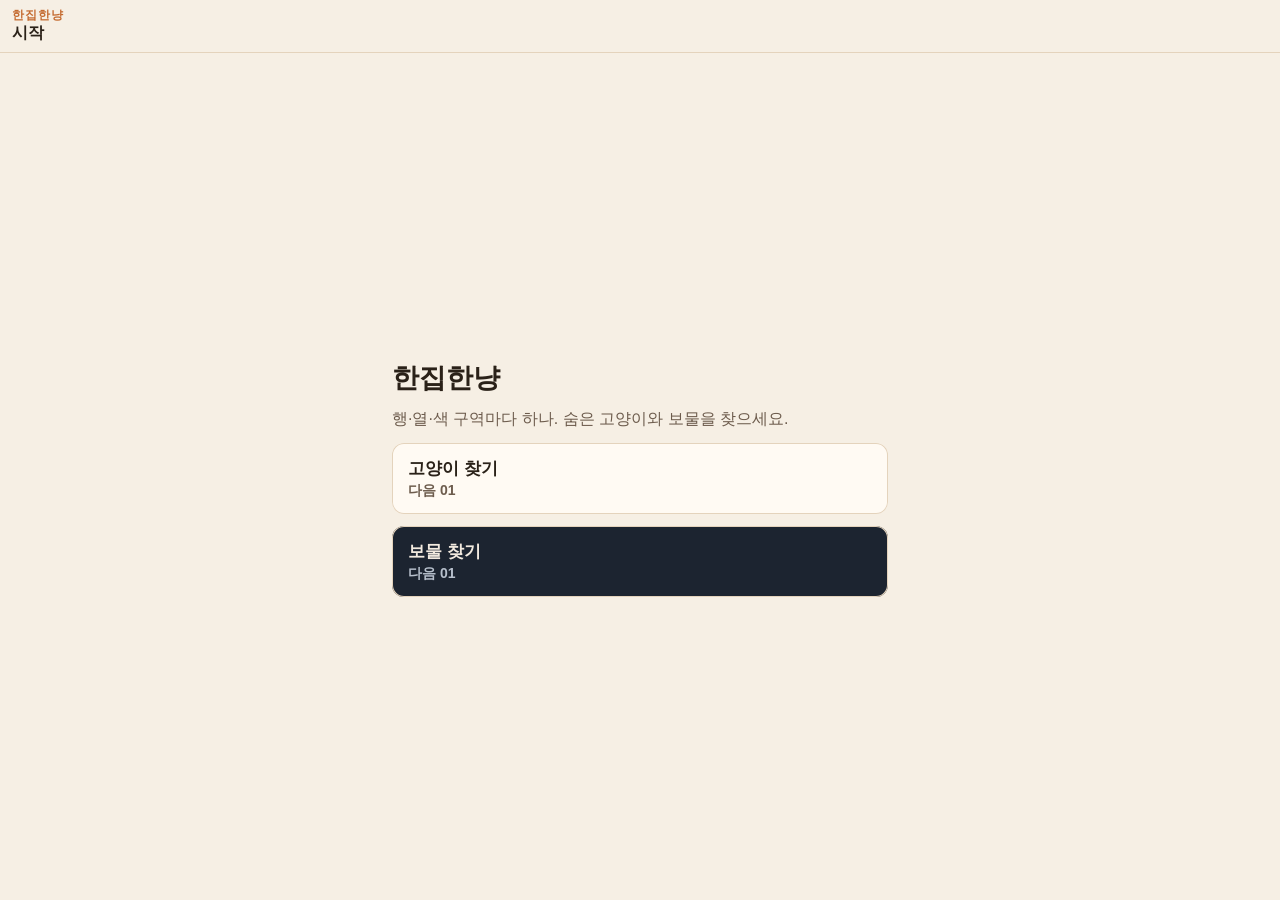
==== games/sudoku-hunt/index.html @ ab02417c "Add 한집한냥 HTML5 game for GitHub Pages." ====
<!DOCTYPE html>
<html lang="ko">
<head>
  <meta charset="utf-8" />
  <meta name="viewport" content="width=device-width, initial-scale=1, viewport-fit=cover" />
  <meta name="theme-color" content="#f6efe4" />
  <title>한집한냥</title>
  <link rel="stylesheet" href="style.css" />
</head>
<body>
  <svg class="sprite" aria-hidden="true">
    <symbol id="ico-cat" viewBox="0 0 64 64">
      <path fill="currentColor" d="M14 30 20 12l8 14h8L44 12l6 18c6 4 8 16-2 24-6 4-12 6-16 6s-10-2-16-6c-10-8-8-20-2-24z"/>
      <circle cx="26" cy="34" r="2.2" fill="#1b140e"/>
      <circle cx="40" cy="34" r="2.2" fill="#1b140e"/>
      <path fill="#1b140e" d="M31 40h2l-1 3z"/>
    </symbol>
    <symbol id="ico-box" viewBox="0 0 64 64">
      <path fill="currentColor" d="M10 28h44l-6 26H16z"/>
      <path fill="currentColor" d="m10 28 22-14 22 14-22 6z"/>
      <path stroke="#1b140e" stroke-width="2" d="M32 20v14"/>
    </symbol>
    <symbol id="ico-box-open" viewBox="0 0 64 64">
      <path fill="currentColor" d="M12 32h40l-5 22H17z"/>
      <path fill="currentColor" d="m8 30 16-18 8 8 8-10 16 18-24 4z"/>
    </symbol>
    <symbol id="ico-paw" viewBox="0 0 64 64">
      <ellipse cx="32" cy="42" rx="11" ry="9" fill="currentColor"/>
      <circle cx="18" cy="26" r="5" fill="currentColor"/>
      <circle cx="30" cy="18" r="5" fill="currentColor"/>
      <circle cx="44" cy="20" r="5" fill="currentColor"/>
      <circle cx="50" cy="32" r="4" fill="currentColor"/>
    </symbol>
    <symbol id="ico-dust" viewBox="0 0 64 64">
      <circle cx="18" cy="36" r="4" fill="currentColor"/>
      <circle cx="32" cy="24" r="3" fill="currentColor"/>
      <circle cx="46" cy="38" r="5" fill="currentColor"/>
    </symbol>
    <symbol id="ico-heart" viewBox="0 0 64 64">
      <path fill="currentColor" d="M32 54 14 36C6 28 8 14 20 14c6 0 10 4 12 8 2-4 6-8 12-8 12 0 14 14 6 22z"/>
    </symbol>
    <symbol id="ico-heart-empty" viewBox="0 0 64 64">
      <path fill="none" stroke="currentColor" stroke-width="4" d="M32 52 16 36c-6-6-4-16 6-16 5 0 8 3 10 7 2-4 5-7 10-7 10 0 12 10 6 16z"/>
    </symbol>
    <symbol id="ico-tuna" viewBox="0 0 64 64">
      <rect x="12" y="24" width="40" height="24" rx="4" fill="currentColor"/>
      <ellipse cx="32" cy="24" rx="20" ry="7" fill="currentColor"/>
      <ellipse cx="32" cy="24" rx="7" ry="3" fill="none" stroke="#1b140e" stroke-width="2"/>
    </symbol>
    <symbol id="ico-shovel" viewBox="0 0 64 64">
      <path fill="currentColor" d="m38 8 16 16-8 8-16-16z"/>
      <path stroke="currentColor" stroke-width="6" stroke-linecap="round" d="m36 26-22 28"/>
    </symbol>
    <symbol id="ico-lock" viewBox="0 0 64 64">
      <rect x="16" y="28" width="32" height="24" rx="4" fill="currentColor"/>
      <path fill="none" stroke="currentColor" stroke-width="5" d="M24 28v-8a8 8 0 0 1 16 0v8"/>
    </symbol>
  </svg>

  <div id="app" data-mode="cat" data-screen="start">
    <header class="top">
      <button type="button" id="btn-back" class="text-btn" hidden>레벨</button>
      <div class="top-mid">
        <p id="top-kicker" class="kicker">한집한냥</p>
        <p id="top-title" class="top-title">시작</p>
      </div>
      <div class="top-stats">
        <p id="gold-pill" class="gold" hidden>골드 40</p>
        <div id="hearts" class="hearts" hidden></div>
        <button type="button" id="btn-timer" class="text-btn timer-btn" hidden>시간</button>
        <button type="button" id="btn-pause" class="text-btn" hidden>일시정지</button>
      </div>
    </header>

    <main>
      <section id="screen-start" class="screen start">
        <h1>한집한냥</h1>
        <p class="lede">행·열·색 구역마다 하나. 숨은 고양이와 보물을 찾으세요.</p>
        <button type="button" id="pick-cat" class="mode-btn">
          <span>고양이 찾기</span>
          <small id="next-cat">다음 01</small>
        </button>
        <button type="button" id="pick-treasure" class="mode-btn">
          <span>보물 찾기</span>
          <small id="next-treasure">다음 01</small>
        </button>
      </section>

      <section id="screen-select" class="screen" hidden>
        <h1 id="select-heading">레벨</h1>
        <p id="select-note" class="note" role="status"></p>
        <div id="level-grid" class="lv-grid"></div>
      </section>

      <section id="screen-play" class="screen play" hidden>
        <div id="board-wrap">
          <div id="board" role="grid" aria-label="퍼즐 판"></div>
        </div>
        <p id="status" class="status" role="status"></p>
        <div id="stuck" class="stuck" hidden>
          <p>이 배치로는 끝낼 수 없어요</p>
          <button type="button" id="btn-undo">마지막 확정 되돌리기</button>
        </div>
      </section>

      <section id="screen-result" class="screen result" hidden>
        <p id="result-stars" class="result-stars"></p>
        <h1 id="result-line"></h1>
        <p id="result-extra" class="lede"></p>
        <p id="result-stats"></p>
        <p id="result-gold"></p>
        <div class="result-actions">
          <button type="button" id="btn-next">다음 판</button>
          <button type="button" id="btn-retry">다시</button>
          <button type="button" id="btn-levels">레벨 선택</button>
        </div>
      </section>
    </main>

    <footer id="tools" class="tools" hidden>
      <button type="button" class="tool is-on" data-tool="mark" aria-pressed="true">
        <svg class="glyph" aria-hidden="true"><use href="#ico-cat"></use></svg>
        <span>확정</span>
      </button>
      <button type="button" class="tool" data-tool="cross" aria-pressed="false">
        <svg class="glyph" aria-hidden="true"><use href="#ico-paw"></use></svg>
        <span>×</span>
      </button>
      <button type="button" class="tool" data-tool="erase" aria-pressed="false">
        <svg class="glyph" aria-hidden="true"><use href="#ico-dust"></use></svg>
        <span>지우개</span>
      </button>
      <button type="button" class="tool" id="btn-hint">
        <svg class="glyph" id="hint-icon" aria-hidden="true"><use href="#ico-tuna"></use></svg>
        <span id="hint-label">힌트 2</span>
      </button>
    </footer>
  </div>

  <div id="overlay" class="overlay" hidden>
    <div id="dialog" class="dialog" role="dialog" aria-modal="true"></div>
  </div>

  <script src="levels.js"></script>
  <script src="game.js"></script>
</body>
</html>
---- games/sudoku-hunt/style.css ----
:root {
  color-scheme: light;
  --bg: #f6efe4;
  --ink: #2a2118;
  --muted: #6d5c4d;
  --panel: #fffaf3;
  --line: #e4d3bc;
  --accent: #c46a2f;
  --danger: #c4382a;
  --heart: #d4534a;
  --shadow: 0 10px 30px rgba(70, 42, 18, 0.08);
  --safe-top: env(safe-area-inset-top, 0px);
  --safe-bottom: env(safe-area-inset-bottom, 0px);
  --font: "Apple SD Gothic Neo", "Malgun Gothic", "Noto Sans KR", sans-serif;
}

[data-mode="treasure"] {
  color-scheme: dark;
  --bg: #1c2430;
  --ink: #f2eadf;
  --muted: #b7c0cc;
  --panel: #273140;
  --line: #3c4a5e;
  --accent: #e2b657;
  --danger: #ff8d7a;
  --heart: #ff8d7a;
  --shadow: 0 12px 32px rgba(0, 0, 0, 0.28);
}

* { box-sizing: border-box; }
html, body { height: 100%; }
body {
  margin: 0;
  background: var(--bg);
  color: var(--ink);
  font-family: var(--font);
  -webkit-tap-highlight-color: transparent;
  user-select: none;
  touch-action: manipulation;
  overscroll-behavior: none;
}
button, p, h1 { font-family: inherit; }
button { color: inherit; }
h1 { font-size: 1.7rem; line-height: 1.25; margin: 0; }
.sprite { position: absolute; width: 0; height: 0; overflow: hidden; }

#app {
  min-height: 100%;
  min-height: 100dvh;
  display: flex;
  flex-direction: column;
  background: var(--bg);
}

.top {
  display: flex;
  align-items: center;
  gap: 8px;
  padding: calc(8px + var(--safe-top)) 12px 8px;
  border-bottom: 1px solid var(--line);
}
.top-mid { flex: 1; min-width: 0; }
.kicker {
  margin: 0;
  font-size: 0.72rem;
  letter-spacing: 0.08em;
  color: var(--accent);
  font-weight: 700;
}
.top-title { margin: 0; font-weight: 700; }
.top-stats { display: flex; align-items: center; gap: 6px; }
.gold, .hearts, .practice { margin: 0; font-size: 0.85rem; font-weight: 700; }
.hearts { display: flex; align-items: center; gap: 2px; color: var(--heart); }
.hearts .glyph { width: 18px; height: 18px; }
.text-btn, .tool, .mode-btn, .lv, .result-actions button, .dialog button, .stuck button {
  border: 0;
  background: var(--panel);
  border-radius: 12px;
  min-height: 44px;
  padding: 8px 10px;
  font-weight: 700;
  box-shadow: inset 0 0 0 1px var(--line);
}
.text-btn { min-width: 44px; }
.timer-btn { min-width: 64px; font-variant-numeric: tabular-nums; }
.text-btn:disabled { opacity: 0.55; }

main { flex: 1; min-height: 0; display: flex; flex-direction: column; }
.screen { padding: 16px 12px 12px; }
.start, .result {
  flex: 1;
  display: flex;
  flex-direction: column;
  justify-content: center;
  gap: 12px;
  width: min(520px, 100%);
  margin: 0 auto;
}
.lede { margin: 0; color: var(--muted); line-height: 1.5; }
.mode-btn, .result-actions button, .dialog button, .stuck button {
  width: 100%;
  text-align: left;
  font-size: 1.05rem;
}
.mode-btn { display: flex; flex-direction: column; align-items: flex-start; gap: 2px; padding: 14px 16px; }
.mode-btn small { color: var(--muted); font-weight: 600; }
#pick-treasure { background: #1c2430; color: #f2eadf; }
#pick-treasure small { color: #b7c0cc; }

#screen-select { overflow: auto; }
.note { min-height: 1.4em; margin: 8px 0; color: var(--danger); font-weight: 700; }
.lv-grid { display: grid; grid-template-columns: repeat(4, 1fr); gap: 8px; }
.lv { display: flex; flex-direction: column; align-items: center; justify-content: center; gap: 2px; padding: 8px 4px; }
.lv-id { font-size: 1rem; }
.lv-stars { font-size: 0.72rem; color: var(--accent); letter-spacing: 0.04em; }
.lv.is-lock { opacity: 0.55; }
.lv.is-lock .lv-stars { color: var(--muted); }

.play { flex: 1; display: flex; flex-direction: column; min-height: 0; padding-top: 10px; }
#board-wrap { flex: 1; display: flex; align-items: center; justify-content: center; min-height: 0; }
.board {
  width: min(520px, calc(100vw - 24px));
  display: grid;
  gap: 0;
  border: 2px solid var(--ink);
  border-radius: 12px;
  overflow: hidden;
  background: var(--ink);
}
.cell {
  position: relative;
  display: grid;
  place-items: center;
  aspect-ratio: 1;
  min-width: 0;
  border: 0;
  padding: 0;
  color: #24180f;
}
[data-mode="treasure"] .cell { color: #f6edd8; }
.cell.split-r { box-shadow: inset -2px 0 0 var(--ink); }
.cell.split-b { box-shadow: inset 0 -2px 0 var(--ink); }
.cell.split-r.split-b { box-shadow: inset -2px 0 0 var(--ink), inset 0 -2px 0 var(--ink); }
.cell .glyph { width: 68%; height: 68%; position: relative; z-index: 1; }
.cell .glyph.auto { width: 40%; height: 40%; opacity: 0.4; }
.cell.hot::before {
  content: "";
  position: absolute;
  inset: 0;
  background: rgba(255, 255, 255, 0.2);
  pointer-events: none;
}
[data-mode="treasure"] .cell.hot::before { background: rgba(255, 255, 255, 0.1); }
.cell.cursor { outline: 2px solid var(--ink); outline-offset: -3px; z-index: 1; }
.cell.conflict, .cell.reject { outline: 3px solid var(--danger); outline-offset: -3px; z-index: 2; }
.cell .glyph.lock-badge { position: absolute; right: 1px; bottom: 1px; width: 11px; height: 11px; opacity: 0.8; z-index: 1; }
.half-badge {
  position: absolute;
  left: 2px;
  top: 2px;
  z-index: 1;
  font-size: 10px;
  line-height: 1.2;
  font-weight: 800;
  padding: 0 2px;
  border-radius: 3px;
  background: var(--panel);
  color: var(--ink);
}
[data-mode="treasure"] .cell.decoy::after {
  content: "";
  position: absolute;
  width: 28%;
  height: 28%;
  border-radius: 50%;
  background: radial-gradient(circle, rgba(255, 220, 140, 0.95), transparent 70%);
  animation: twinkle 1.4s ease-in-out infinite;
  pointer-events: none;
}
.board.won .glyph { transform: translateY(-1px) scale(1.06); }

.rA { background-color: #f6e2bf; background-image: radial-gradient(rgba(166, 98, 8, 0.7) 0.9px, transparent 1px); background-size: 7px 7px; }
.rB { background-color: #d7eef9; background-image: repeating-linear-gradient(to bottom, transparent 0 3px, rgba(20, 110, 160, 0.45) 3px 4px); }
.rC { background-color: #d5f0e4; background-image: repeating-linear-gradient(to right, transparent 0 3px, rgba(0, 110, 80, 0.4) 3px 4px); }
.rD { background-color: #fbf3b8; background-image: repeating-linear-gradient(45deg, transparent 0 3px, rgba(150, 120, 10, 0.4) 3px 4px); }
.rE { background-color: #d4e4f5; background-image: linear-gradient(rgba(0, 70, 140, 0.28) 1px, transparent 1px), linear-gradient(90deg, rgba(0, 70, 140, 0.28) 1px, transparent 1px); background-size: 6px 6px; }
.rF { background-color: #f8d2bf; background-image: repeating-radial-gradient(circle at 0 0, transparent 0 3px, rgba(150, 50, 0, 0.35) 3px 4px); }
.rG { background-color: #eadcf3; background-image: radial-gradient(rgba(90, 40, 130, 0.55) 1.4px, transparent 1.6px); background-size: 9px 9px; }
.rH { background-color: #f8d5e4; background-image: linear-gradient(rgba(160, 50, 90, 0.35) 1px, transparent 1px), linear-gradient(90deg, rgba(160, 50, 90, 0.35) 1px, transparent 1px); background-size: 8px 8px; background-position: center; }
.rI { background-color: #e1e6ea; background-image: repeating-linear-gradient(-45deg, transparent 0 3px, rgba(50, 70, 90, 0.4) 3px 4px); }

[data-mode="treasure"] .rA { background-color: #4a3a24; background-image: radial-gradient(rgba(255, 196, 110, 0.7) 0.9px, transparent 1px); }
[data-mode="treasure"] .rB { background-color: #243846; background-image: repeating-linear-gradient(to bottom, transparent 0 3px, rgba(130, 200, 230, 0.45) 3px 4px); }
[data-mode="treasure"] .rC { background-color: #1d3b34; background-image: repeating-linear-gradient(to right, transparent 0 3px, rgba(120, 210, 170, 0.4) 3px 4px); }
[data-mode="treasure"] .rD { background-color: #4a4524; background-image: repeating-linear-gradient(45deg, transparent 0 3px, rgba(255, 230, 120, 0.4) 3px 4px); }
[data-mode="treasure"] .rE { background-color: #1d3148; background-image: linear-gradient(rgba(140, 190, 240, 0.35) 1px, transparent 1px), linear-gradient(90deg, rgba(140, 190, 240, 0.35) 1px, transparent 1px); background-size: 6px 6px; }
[data-mode="treasure"] .rF { background-color: #4a2c22; background-image: repeating-radial-gradient(circle at 0 0, transparent 0 3px, rgba(255, 160, 110, 0.4) 3px 4px); }
[data-mode="treasure"] .rG { background-color: #3a2a46; background-image: radial-gradient(rgba(220, 180, 255, 0.65) 1.4px, transparent 1.6px); background-size: 9px 9px; }
[data-mode="treasure"] .rH { background-color: #4a2c3a; background-image: linear-gradient(rgba(255, 180, 200, 0.4) 1px, transparent 1px), linear-gradient(90deg, rgba(255, 180, 200, 0.4) 1px, transparent 1px); background-size: 8px 8px; }
[data-mode="treasure"] .rI { background-color: #2c3640; background-image: repeating-linear-gradient(-45deg, transparent 0 3px, rgba(180, 200, 220, 0.4) 3px 4px); }

.status { min-height: 2.6em; margin: 8px 0 0; text-align: center; font-weight: 700; }
.stuck { display: flex; flex-direction: column; gap: 8px; margin-top: 4px; }
.stuck p { margin: 0; text-align: center; font-weight: 700; }
.tools {
  display: grid;
  grid-template-columns: repeat(4, 1fr);
  gap: 8px;
  padding: 8px 12px calc(10px + var(--safe-bottom));
  border-top: 1px solid var(--line);
  background: var(--bg);
}
.tool { display: flex; flex-direction: column; align-items: center; justify-content: center; gap: 2px; position: relative; }
.tool .glyph { width: 22px; height: 22px; }
.tool.is-on { box-shadow: inset 0 0 0 2px var(--accent); }
.tool:disabled { opacity: 0.45; }
.result-stars { margin: 0; font-size: 1.8rem; letter-spacing: 0.12em; color: var(--accent); }
.result-actions { display: flex; flex-direction: column; gap: 8px; }

.overlay {
  position: fixed;
  inset: 0;
  z-index: 5;
  display: grid;
  place-items: center;
  padding: 16px;
  background: rgba(28, 20, 12, 0.46);
}
[data-mode="treasure"] .overlay { background: rgba(6, 8, 12, 0.66); }
.dialog {
  width: min(420px, 100%);
  background: var(--panel);
  color: var(--ink);
  border-radius: 16px;
  padding: 18px;
  box-shadow: var(--shadow);
  display: flex;
  flex-direction: column;
  gap: 10px;
}
.dialog h2 { margin: 0; font-size: 1.15rem; }
.dialog p { margin: 0; line-height: 1.5; }
.dialog .row { display: flex; flex-direction: column; gap: 8px; }

[hidden] { display: none !important; }

@keyframes shake {
  0%, 100% { transform: translateX(0); }
  25% { transform: translateX(-4px); }
  75% { transform: translateX(4px); }
}
.shake { animation: shake 240ms linear; }
@keyframes twinkle {
  0%, 100% { opacity: 0.25; transform: scale(0.8); }
  50% { opacity: 1; transform: scale(1); }
}
@media (prefers-reduced-motion: reduce) {
  .shake { animation: none; }
  .cell.decoy::after { animation: none; opacity: 0.8; }
}
@media (max-width: 359px) {
  .tool span {
    position: absolute;
    width: 1px;
    height: 1px;
    overflow: hidden;
    clip: rect(0 0 0 0);
  }
}
:focus { outline: none; }
:focus-visible { outline: 2px solid var(--accent); outline-offset: 2px; }
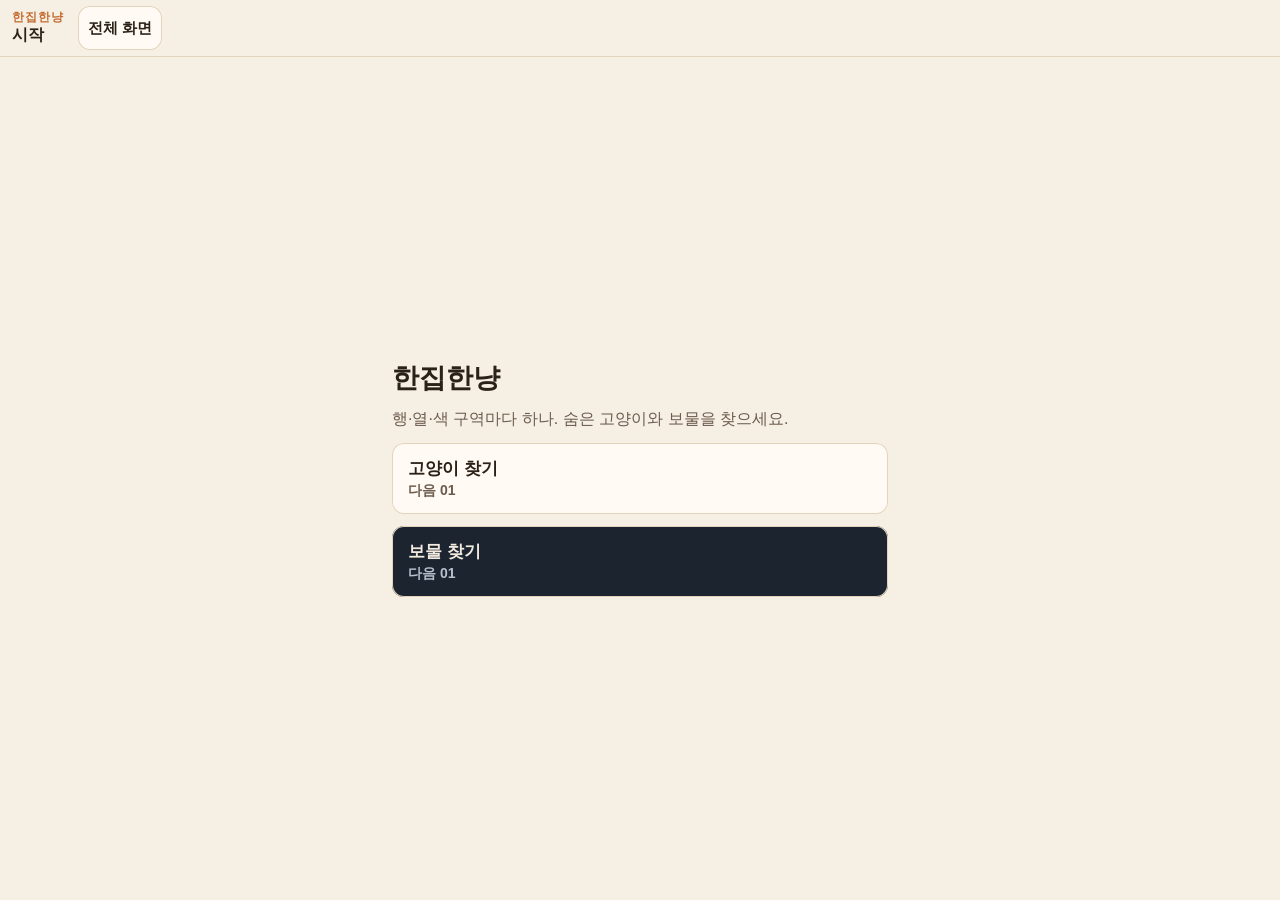
==== commit 48f3abed: "Add phone layout and fullscreen control to 한집한냥." ====
--- a/games/sudoku-hunt/index.html
+++ b/games/sudoku-hunt/index.html
@@ -6,6 +6,11 @@
   <meta name="theme-color" content="#f6efe4" />
   <title>한집한냥</title>
   <link rel="stylesheet" href="style.css" />
+  <script>
+    try {
+      if (window.top === window.self) document.documentElement.classList.add("is-top");
+    } catch (err) { /* framed page keeps the iframe height */ }
+  </script>
 </head>
 <body>
   <svg class="sprite" aria-hidden="true">
@@ -59,16 +64,21 @@
 
   <div id="app" data-mode="cat" data-screen="start">
     <header class="top">
-      <button type="button" id="btn-back" class="text-btn" hidden>레벨</button>
-      <div class="top-mid">
-        <p id="top-kicker" class="kicker">한집한냥</p>
-        <p id="top-title" class="top-title">시작</p>
+      <div class="top-row">
+        <button type="button" id="btn-back" class="text-btn" hidden>레벨</button>
+        <div class="top-mid">
+          <p id="top-kicker" class="kicker">한집한냥</p>
+          <p id="top-title" class="top-title">시작</p>
+        </div>
+        <div class="top-stats">
+          <p id="gold-pill" class="gold" hidden>골드 40</p>
+          <div id="hearts" class="hearts" hidden></div>
+        </div>
       </div>
-      <div class="top-stats">
-        <p id="gold-pill" class="gold" hidden>골드 40</p>
-        <div id="hearts" class="hearts" hidden></div>
+      <div class="top-actions">
         <button type="button" id="btn-timer" class="text-btn timer-btn" hidden>시간</button>
         <button type="button" id="btn-pause" class="text-btn" hidden>일시정지</button>
+        <button type="button" id="btn-fullscreen" class="text-btn fs-btn" aria-pressed="false">전체 화면</button>
       </div>
     </header>
 
@@ -94,7 +104,7 @@
 
       <section id="screen-play" class="screen play" hidden>
         <div id="board-wrap">
-          <div id="board" role="grid" aria-label="퍼즐 판"></div>
+          <div id="board" class="board" role="grid" aria-label="퍼즐 판"></div>
         </div>
         <p id="status" class="status" role="status"></p>
         <div id="stuck" class="stuck" hidden>
--- a/games/sudoku-hunt/style.css
+++ b/games/sudoku-hunt/style.css
@@ -10,7 +10,9 @@
   --heart: #d4534a;
   --shadow: 0 10px 30px rgba(70, 42, 18, 0.08);
   --safe-top: env(safe-area-inset-top, 0px);
+  --safe-right: env(safe-area-inset-right, 0px);
   --safe-bottom: env(safe-area-inset-bottom, 0px);
+  --safe-left: env(safe-area-inset-left, 0px);
   --font: "Apple SD Gothic Neo", "Malgun Gothic", "Noto Sans KR", sans-serif;
 }
 
@@ -38,6 +40,13 @@
   user-select: none;
   touch-action: manipulation;
   overscroll-behavior: none;
+  overflow: hidden;
+}
+html.is-top, html.is-top body, html.is-top #app {
+  height: 100%;
+  height: 100dvh;
+  max-height: 100%;
+  max-height: 100dvh;
 }
 button, p, h1 { font-family: inherit; }
 button { color: inherit; }
@@ -45,20 +54,35 @@
 .sprite { position: absolute; width: 0; height: 0; overflow: hidden; }
 
 #app {
-  min-height: 100%;
-  min-height: 100dvh;
-  display: flex;
-  flex-direction: column;
+  height: 100%;
+  min-height: 0;
+  display: flex;
+  flex-direction: column;
+  overflow: hidden;
   background: var(--bg);
 }
 
 .top {
+  display: flex;
+  flex-direction: column;
+  gap: 6px;
+  padding: calc(6px + var(--safe-top)) calc(12px + var(--safe-right)) 6px calc(12px + var(--safe-left));
+  border-bottom: 1px solid var(--line);
+  flex: 0 0 auto;
+}
+.top-row {
   display: flex;
   align-items: center;
   gap: 8px;
-  padding: calc(8px + var(--safe-top)) 12px 8px;
-  border-bottom: 1px solid var(--line);
-}
+  min-width: 0;
+}
+.top-actions { display: flex; gap: 8px; min-width: 0; }
+.top-actions > button {
+  flex: 1 1 auto;
+  min-width: max-content;
+  touch-action: manipulation;
+}
+.top-actions > .timer-btn { min-width: 64px; }
 .top-mid { flex: 1; min-width: 0; }
 .kicker {
   margin: 0;
@@ -67,12 +91,18 @@
   color: var(--accent);
   font-weight: 700;
 }
-.top-title { margin: 0; font-weight: 700; }
-.top-stats { display: flex; align-items: center; gap: 6px; }
+.top-title {
+  margin: 0;
+  font-weight: 700;
+  overflow: hidden;
+  text-overflow: ellipsis;
+  white-space: nowrap;
+}
+.top-stats { display: flex; align-items: center; gap: 6px; flex: 0 0 auto; }
 .gold, .hearts, .practice { margin: 0; font-size: 0.85rem; font-weight: 700; }
 .hearts { display: flex; align-items: center; gap: 2px; color: var(--heart); }
 .hearts .glyph { width: 18px; height: 18px; }
-.text-btn, .tool, .mode-btn, .lv, .result-actions button, .dialog button, .stuck button {
+.text-btn, .tool, .mode-btn, .lv, .result-actions button, .dialog button, .stuck button, .fs-btn {
   border: 0;
   background: var(--panel);
   border-radius: 12px;
@@ -82,22 +112,40 @@
   box-shadow: inset 0 0 0 1px var(--line);
 }
 .text-btn { min-width: 44px; }
-.timer-btn { min-width: 64px; font-variant-numeric: tabular-nums; }
+.timer-btn { font-variant-numeric: tabular-nums; }
+.fs-btn { white-space: nowrap; font-size: 0.92rem; }
+.fs-btn.is-on {
+  background: var(--accent);
+  color: #fffaf3;
+  box-shadow: none;
+}
+[data-mode="treasure"] .fs-btn.is-on { color: #1c2430; }
 .text-btn:disabled { opacity: 0.55; }
 
-main { flex: 1; min-height: 0; display: flex; flex-direction: column; }
-.screen { padding: 16px 12px 12px; }
+main {
+  flex: 1;
+  min-height: 0;
+  min-width: 0;
+  display: flex;
+  flex-direction: column;
+  width: 100%;
+}
+.screen {
+  flex: 1;
+  min-height: 0;
+  overflow: auto;
+  padding: 12px calc(12px + var(--safe-right)) calc(12px + var(--safe-bottom)) calc(12px + var(--safe-left));
+}
 .start, .result {
-  flex: 1;
-  display: flex;
-  flex-direction: column;
-  justify-content: center;
+  display: flex;
+  flex-direction: column;
+  justify-content: safe center;
   gap: 12px;
   width: min(520px, 100%);
   margin: 0 auto;
 }
 .lede { margin: 0; color: var(--muted); line-height: 1.5; }
-.mode-btn, .result-actions button, .dialog button, .stuck button {
+.mode-btn, .result-actions button:not(.cell), .dialog button:not(.cell), .stuck button:not(.cell) {
   width: 100%;
   text-align: left;
   font-size: 1.05rem;
@@ -116,26 +164,55 @@
 .lv.is-lock { opacity: 0.55; }
 .lv.is-lock .lv-stars { color: var(--muted); }
 
-.play { flex: 1; display: flex; flex-direction: column; min-height: 0; padding-top: 10px; }
-#board-wrap { flex: 1; display: flex; align-items: center; justify-content: center; min-height: 0; }
+.play {
+  display: flex;
+  flex-direction: column;
+  min-width: 0;
+  overflow: hidden;
+  padding-top: 8px;
+  padding-bottom: 8px;
+}
+#board-wrap {
+  flex: 1 1 auto;
+  display: grid;
+  place-items: center;
+  min-height: 0;
+  min-width: 0;
+  width: 100%;
+}
+#board,
 .board {
-  width: min(520px, calc(100vw - 24px));
+  --n: 4;
+  width: min(520px, calc(100vw - 24px - var(--safe-left) - var(--safe-right)), calc(100dvh - 15rem));
   display: grid;
+  grid-template-columns: repeat(var(--n, 4), minmax(0, 1fr));
   gap: 0;
   border: 2px solid var(--ink);
   border-radius: 12px;
   overflow: hidden;
   background: var(--ink);
 }
+@supports (width: 1cqw) {
+  #board-wrap { container-type: size; container-name: board; }
+  #board,
+  .board { width: min(520px, 100cqw, 100cqh); }
+}
 .cell {
   position: relative;
   display: grid;
   place-items: center;
   aspect-ratio: 1;
   min-width: 0;
+  width: auto;
+  max-width: 100%;
   border: 0;
   padding: 0;
   color: #24180f;
+}
+button.cell {
+  width: auto;
+  max-width: 100%;
+  min-width: 0;
 }
 [data-mode="treasure"] .cell { color: #f6edd8; }
 .cell.split-r { box-shadow: inset -2px 0 0 var(--ink); }
@@ -177,6 +254,7 @@
   animation: twinkle 1.4s ease-in-out infinite;
   pointer-events: none;
 }
+#board.won .glyph,
 .board.won .glyph { transform: translateY(-1px) scale(1.06); }
 
 .rA { background-color: #f6e2bf; background-image: radial-gradient(rgba(166, 98, 8, 0.7) 0.9px, transparent 1px); background-size: 7px 7px; }
@@ -206,7 +284,8 @@
   display: grid;
   grid-template-columns: repeat(4, 1fr);
   gap: 8px;
-  padding: 8px 12px calc(10px + var(--safe-bottom));
+  flex: 0 0 auto;
+  padding: 8px calc(12px + var(--safe-right)) calc(10px + var(--safe-bottom)) calc(12px + var(--safe-left));
   border-top: 1px solid var(--line);
   background: var(--bg);
 }
@@ -223,7 +302,7 @@
   z-index: 5;
   display: grid;
   place-items: center;
-  padding: 16px;
+  padding: calc(16px + var(--safe-top)) calc(16px + var(--safe-right)) calc(16px + var(--safe-bottom)) calc(16px + var(--safe-left));
   background: rgba(28, 20, 12, 0.46);
 }
 [data-mode="treasure"] .overlay { background: rgba(6, 8, 12, 0.66); }
@@ -267,5 +346,96 @@
     clip: rect(0 0 0 0);
   }
 }
+
+/* Phone width, and a short window: the choices fill the screen. */
+@media (max-width: 800px), (max-height: 540px) {
+  .start, .result {
+    width: 100%;
+    justify-content: flex-start;
+  }
+  .mode-btn {
+    flex: 1 1 0;
+    justify-content: center;
+    min-height: 4.6rem;
+  }
+  .result-actions { margin-top: auto; }
+  #screen-select { display: flex; flex-direction: column; }
+  .lv-grid { flex: 1 1 auto; min-height: 0; align-content: stretch; }
+}
+@media (max-width: 800px) and (min-height: 541px) {
+  .lv-grid { grid-template-rows: repeat(6, minmax(44px, 1fr)); }
+}
+
+/* Wide screens and landscape phones: one header row. */
+@media (min-width: 900px), ((max-height: 540px) and (min-width: 500px)) {
+  .top { flex-direction: row; align-items: center; }
+  .top-actions { width: auto; flex: 0 0 auto; }
+  .top-actions > button { flex: 0 0 auto; }
+}
+
+@media (max-height: 540px) {
+  .kicker { display: none; }
+  .top { padding-top: calc(4px + var(--safe-top)); padding-bottom: 4px; }
+  .status { min-height: 1.3em; margin-top: 4px; font-size: 0.85rem; }
+  h1 { font-size: 1.25rem; }
+  .screen { padding-top: 8px; }
+}
+
+/* Landscape phones: tools beside the board so the grid stays tappable. */
+@media (max-height: 540px) and (min-width: 500px) {
+  #app[data-screen="play"] {
+    display: grid;
+    grid-template-columns: minmax(0, 1fr) minmax(9.5rem, 30vw);
+    grid-template-rows: auto minmax(0, 1fr);
+    grid-template-areas:
+      "top top"
+      "main tools";
+  }
+  #app[data-screen="play"] > .top { grid-area: top; }
+  #app[data-screen="play"] > main { grid-area: main; min-height: 0; min-width: 0; }
+  #app[data-screen="play"] > .tools {
+    grid-area: tools;
+    align-self: stretch;
+    grid-template-columns: 1fr 1fr;
+    grid-template-rows: 1fr 1fr;
+    border-top: 0;
+    border-left: 1px solid var(--line);
+    padding: 8px calc(8px + var(--safe-right)) calc(8px + var(--safe-bottom)) 8px;
+  }
+  #app[data-screen="play"] > .tools .tool { height: 100%; min-height: 44px; }
+  .play { padding-right: 8px; padding-bottom: 8px; }
+  .lv-grid {
+    grid-template-columns: repeat(8, minmax(0, 1fr));
+    grid-template-rows: repeat(3, minmax(44px, 1fr));
+  }
+  .start {
+    display: grid;
+    grid-template-columns: 1fr 1fr;
+    align-content: center;
+    justify-content: center;
+    width: min(720px, 100%);
+  }
+  .start h1, .start .lede { grid-column: 1 / -1; }
+  .result {
+    display: grid;
+    grid-template-columns: minmax(0, 1fr) minmax(10rem, 16rem);
+    align-items: center;
+    align-content: center;
+    width: min(720px, 100%);
+    column-gap: 16px;
+  }
+  .result > :not(.result-actions) { grid-column: 1; }
+  .result-actions { grid-column: 2; grid-row: 1 / span 8; margin-top: 0; }
+}
+
+html:fullscreen, html:-webkit-full-screen {
+  background: var(--bg);
+  height: 100%;
+}
+html:fullscreen #app, html:-webkit-full-screen #app {
+  height: 100%;
+  max-height: none;
+}
+
 :focus { outline: none; }
 :focus-visible { outline: 2px solid var(--accent); outline-offset: 2px; }
